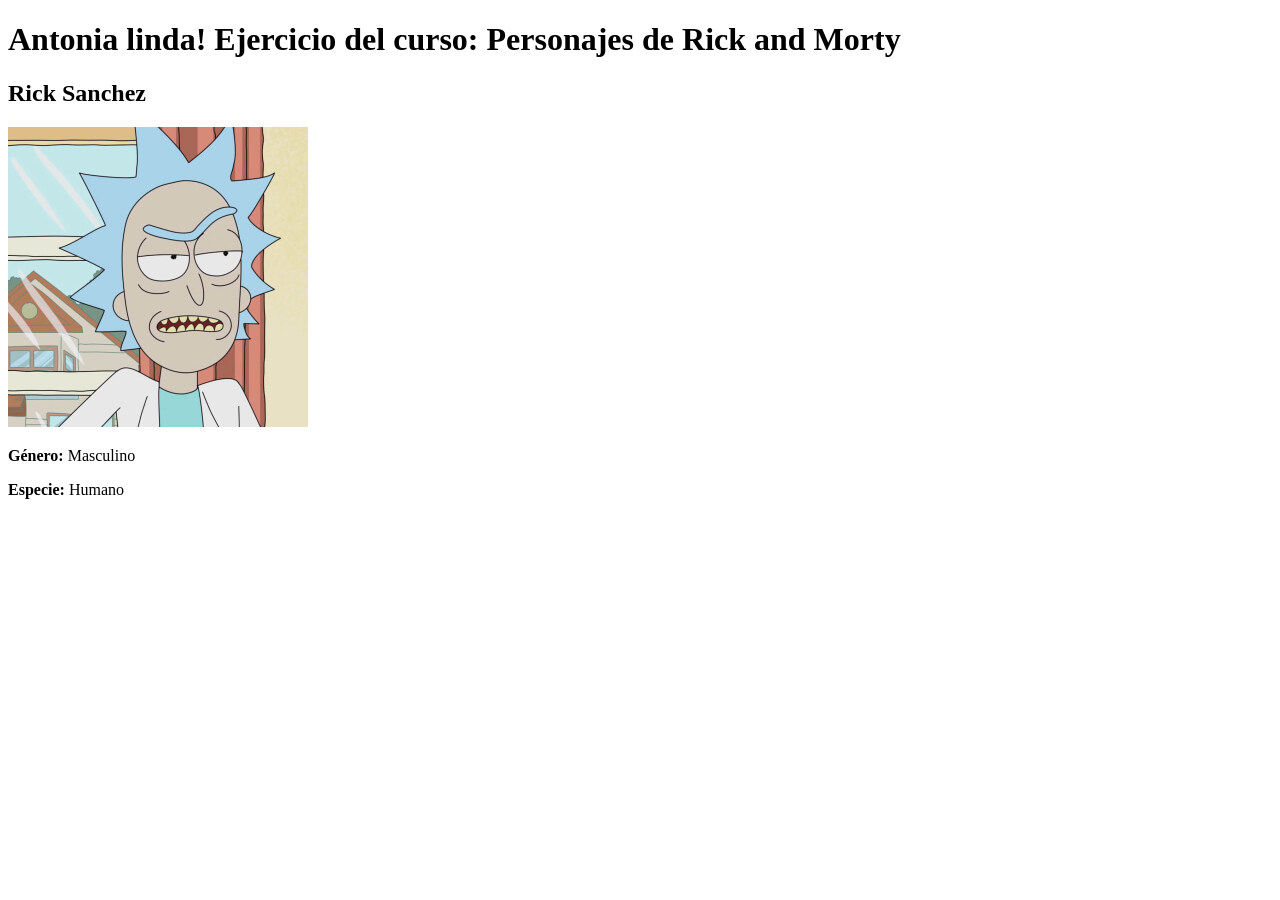
==== index.html @ 78f152e3 "commit inicial clase" ====
<!DOCTYPE html>
<html lang="en">
<head>
    <meta charset="UTF-8">
    <meta name="viewport" content="width=device-width, initial-scale=1.0">
    <title>Diplomado Antonia</title>
</head>
<body>
    <nav>

    </nav>

    <main>
        <h1>Antonia linda! Ejercicio del curso: Personajes de Rick and Morty</h1>
                        
        <section>

            <article>
                <header><h2>Rick Sanchez</h2></header>
                <img src="./img/Rick.jpeg" alt="Rick Sanchez" title="titulo:RickSanchez">
                <div>
                    <p><b>Género:</b> Masculino</p>
                    <p><b>Especie:</b> Humano</p>
                </div>

            </article>
        </section>

    </main>
</body>
</html>
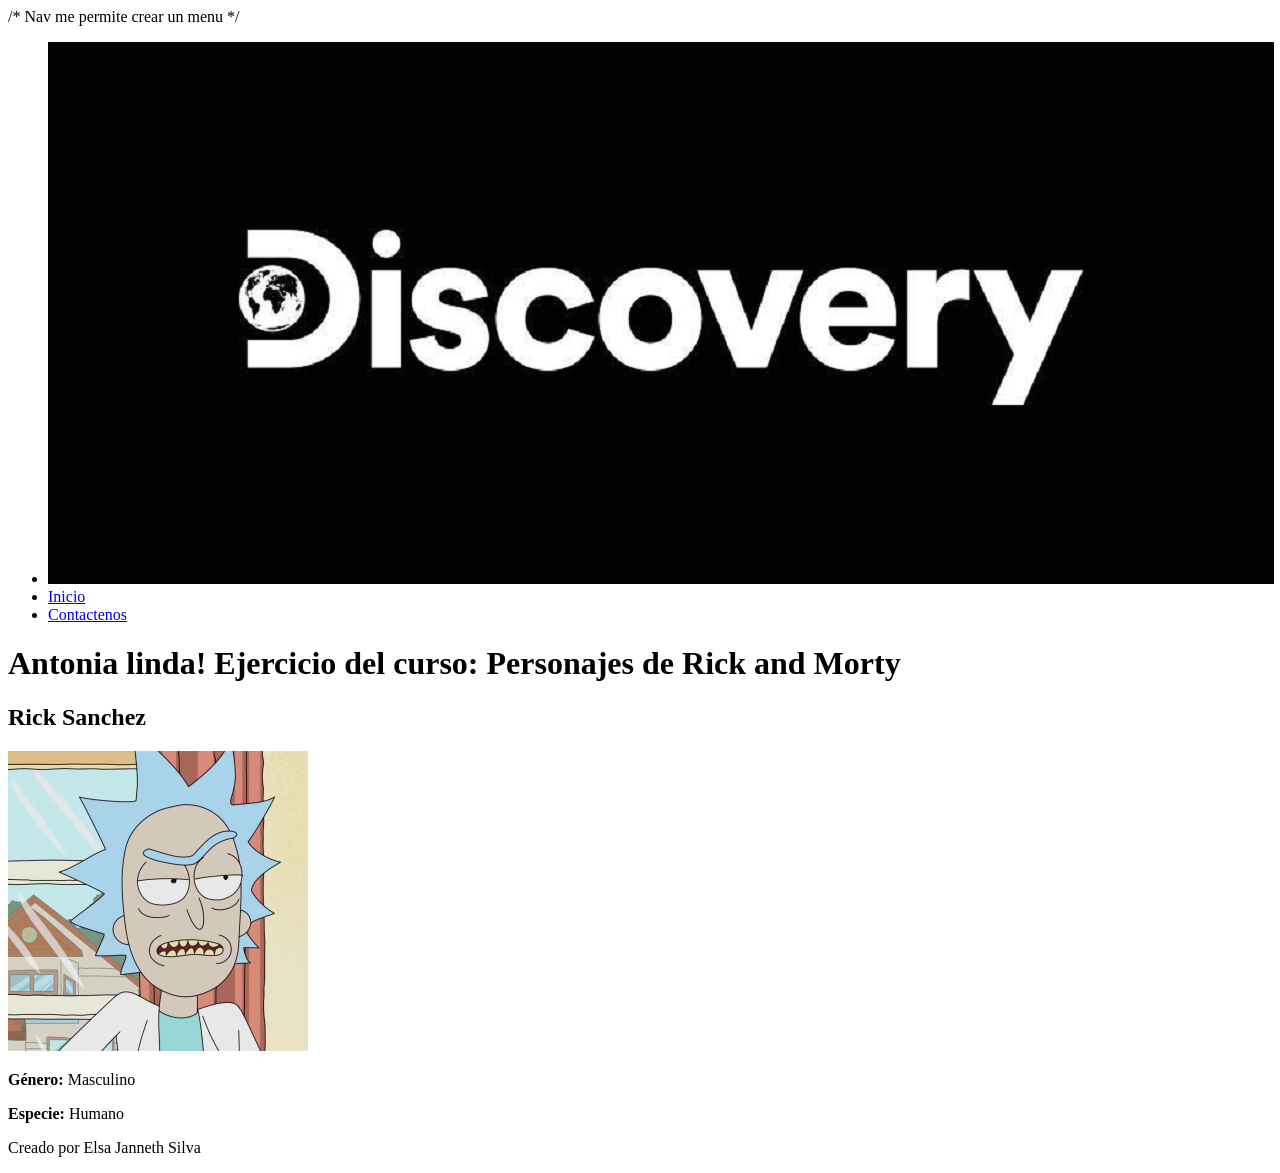
==== commit 3fc6909b: "Segudo comit: Estructura html" ====
--- a/index.html
+++ b/index.html
@@ -6,7 +6,22 @@
     <title>Diplomado Antonia</title>
 </head>
 <body>
-    <nav>
+    /*
+    Nav me permite crear un menu
+    */
+    <nav> 
+        <ul> 
+            <li> 
+                <img src="./img/logo.png" alt="Logo">
+            </li>
+            <li>
+                <a href="./index.html">Inicio</a>
+            </li>
+            <li>
+                <a href="./contactenos.html">Contactenos</a>
+            </li>
+
+        </ul>
 
     </nav>
 
@@ -27,5 +42,8 @@
         </section>
 
     </main>
+    <footer>
+        <p>Creado por Elsa Janneth Silva</p>
+    </footer>
 </body>
 </html>
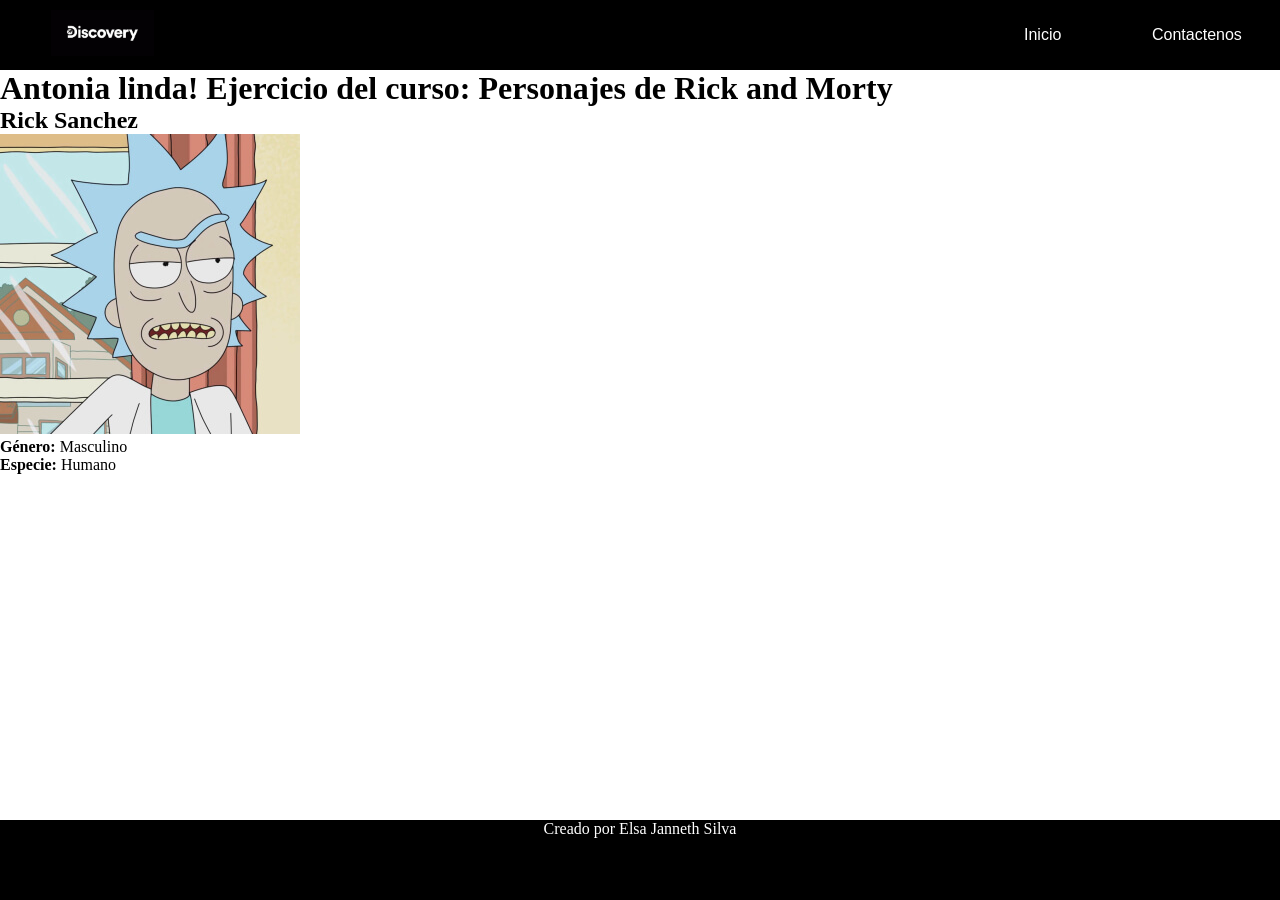
==== commit 31049dc9: "Modificacion estilos" ====
--- a/index.html
+++ b/index.html
@@ -4,14 +4,13 @@
     <meta charset="UTF-8">
     <meta name="viewport" content="width=device-width, initial-scale=1.0">
     <title>Diplomado Antonia</title>
+    <link rel="stylesheet" href="./css/menu.css">
+    <link rel="stylesheet" href="./css/style.css"> 
 </head>
 <body>
-    /*
-    Nav me permite crear un menu
-    */
     <nav> 
-        <ul> 
-            <li> 
+        <ul class="menu"> 
+            <li class="logo"> 
                 <img src="./img/logo.png" alt="Logo">
             </li>
             <li>
@@ -20,20 +19,20 @@
             <li>
                 <a href="./contactenos.html">Contactenos</a>
             </li>
-
         </ul>
 
     </nav>
 
-    <main>
+    <main class="container">
         <h1>Antonia linda! Ejercicio del curso: Personajes de Rick and Morty</h1>
                         
-        <section>
+        <section class="section-flex">
 
-            <article>
+            <article class="character">
                 <header><h2>Rick Sanchez</h2></header>
                 <img src="./img/Rick.jpeg" alt="Rick Sanchez" title="titulo:RickSanchez">
-                <div>
+                
+                <div class="info-character">
                     <p><b>Género:</b> Masculino</p>
                     <p><b>Especie:</b> Humano</p>
                 </div>
--- a/css/menu.css
+++ b/css/menu.css
@@ -0,0 +1,50 @@
+nav {
+    background-color: black;
+    color:blueviolet;
+}
+
+.menu {
+    display: flex;
+    align-items: center;
+}
+
+.logo {
+    flex-grow: 3;
+}
+
+.menu li {
+    width: 10%;
+    list-style: none;
+}
+
+.menu a {
+    color: white;
+    font-family: Arial, Helvetica, sans-serif;
+    text-decoration: none;
+}
+
+.menu a:hover {
+    background-color: white;
+    border: 5px white solid;
+    border-radius: 3px;
+    color:black;
+}
+
+.logo img {
+    width: 10%;
+    padding: 1% 2% 1% 5%;
+}
+
+footer {
+    background-color: black;
+    width: 100%;
+    height: 80px;
+    color: white;
+    position: absolute;
+    bottom: 0;
+    left: 0;
+}
+
+footer p {
+    text-align: center;
+}
--- a/css/style.css
+++ b/css/style.css
@@ -0,0 +1,4 @@
+* {
+    margin: 0%;
+    padding: 0%;
+}
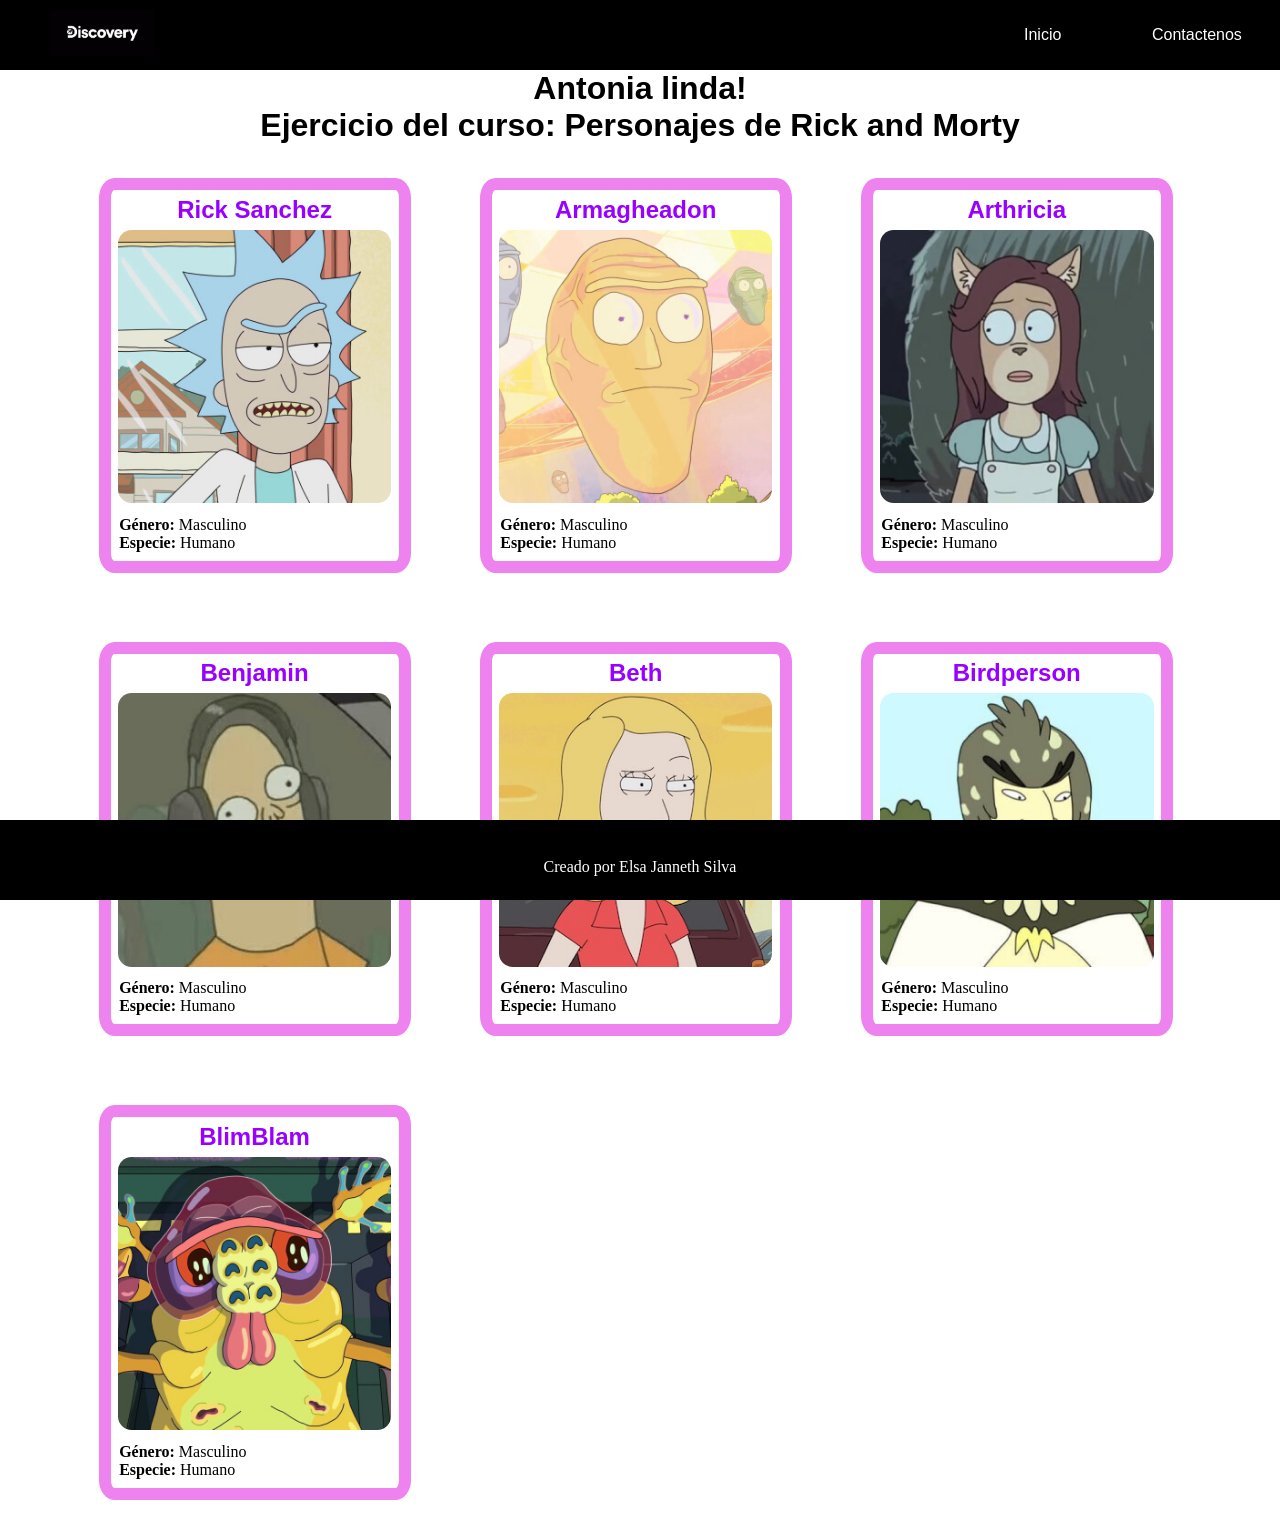
==== commit d4209939: "26Sep cambios clase" ====
--- a/index.html
+++ b/index.html
@@ -24,8 +24,8 @@
     </nav>
 
     <main class="container">
-        <h1>Antonia linda! Ejercicio del curso: Personajes de Rick and Morty</h1>
-                        
+        <h1>Antonia linda!</h1>
+        <h1>Ejercicio del curso: Personajes de Rick and Morty</h1>
         <section class="section-flex">
 
             <article class="character">
@@ -38,6 +38,74 @@
                 </div>
 
             </article>
+
+            <article class="character">
+                <header><h2>Armagheadon</h2></header>
+                <img src="./img/Armagheadon.jpeg" alt="Armagheadon" title="titulo:Armagheadon">
+                
+                <div class="info-character">
+                    <p><b>Género:</b> Masculino</p>
+                    <p><b>Especie:</b> Humano</p>
+                </div>
+
+            </article>
+
+            <article class="character">
+                <header><h2>Arthricia</h2></header>
+                <img src="./img/Arthricia.jpeg" alt="Arthricia" title="titulo:Arthricia">
+                
+                <div class="info-character">
+                    <p><b>Género:</b> Masculino</p>
+                    <p><b>Especie:</b> Humano</p>
+                </div>
+
+            </article>
+
+            <article class="character">
+                <header><h2>Benjamin</h2></header>
+                <img src="./img/Benjamin.jpeg" alt="Benjamin" title="titulo:Benjamin">
+                
+                <div class="info-character">
+                    <p><b>Género:</b> Masculino</p>
+                    <p><b>Especie:</b> Humano</p>
+                </div>
+
+            </article>
+            
+            <article class="character">
+                <header><h2>Beth</h2></header>
+                <img src="./img/Beth.jpeg" alt="Beth" title="titulo:Beth">
+                
+                <div class="info-character">
+                    <p><b>Género:</b> Masculino</p>
+                    <p><b>Especie:</b> Humano</p>
+                </div>
+
+            </article>
+            
+            <article class="character">
+                <header><h2>Birdperson</h2></header>
+                <img src="./img/Birdperson.jpeg" alt="Birdperson" title="titulo:Birdperson">
+                
+                <div class="info-character">
+                    <p><b>Género:</b> Masculino</p>
+                    <p><b>Especie:</b> Humano</p>
+                </div>
+
+            </article>
+
+            
+            <article class="character">
+                <header><h2>BlimBlam</h2></header>
+                <img src="./img/BlimBlam.jpeg" alt="BlimBlam" title="titulo:BlimBlam">
+                
+                <div class="info-character">
+                    <p><b>Género:</b> Masculino</p>
+                    <p><b>Especie:</b> Humano</p>
+                </div>
+
+            </article>
+
         </section>
 
     </main>
--- a/css/menu.css
+++ b/css/menu.css
@@ -47,4 +47,5 @@
 
 footer p {
     text-align: center;
+    margin-top: 3%;
 }
--- a/css/style.css
+++ b/css/style.css
@@ -1,4 +1,46 @@
 * {
     margin: 0%;
     padding: 0%;
+}
+
+.container {
+    margin-left: 5%;
+    margin-right: 5%;
+    margin-top: 2;
+}
+
+h1,
+h2 {
+    text-align: center;
+    font-family: Verdana, Geneva, Tahoma, sans-serif;
+}
+
+.section-flex {
+    display:flex;
+    flex-wrap: wrap;
+}
+
+
+.character {
+    width: 25%;
+    margin: 3%;
+    border: 12px violet solid;
+    text-align: center;
+    border-radius: 5%;
+}
+
+.character img{
+    width: 95%;
+    border-radius: 5%; /* Redondear los borders*/
+}
+
+.info-character{
+    padding: 3%;
+    text-align: left;
+}
+
+h2 {
+    margin: 2%;
+    font-weight:bolder;
+    color: #9900FF;
 }
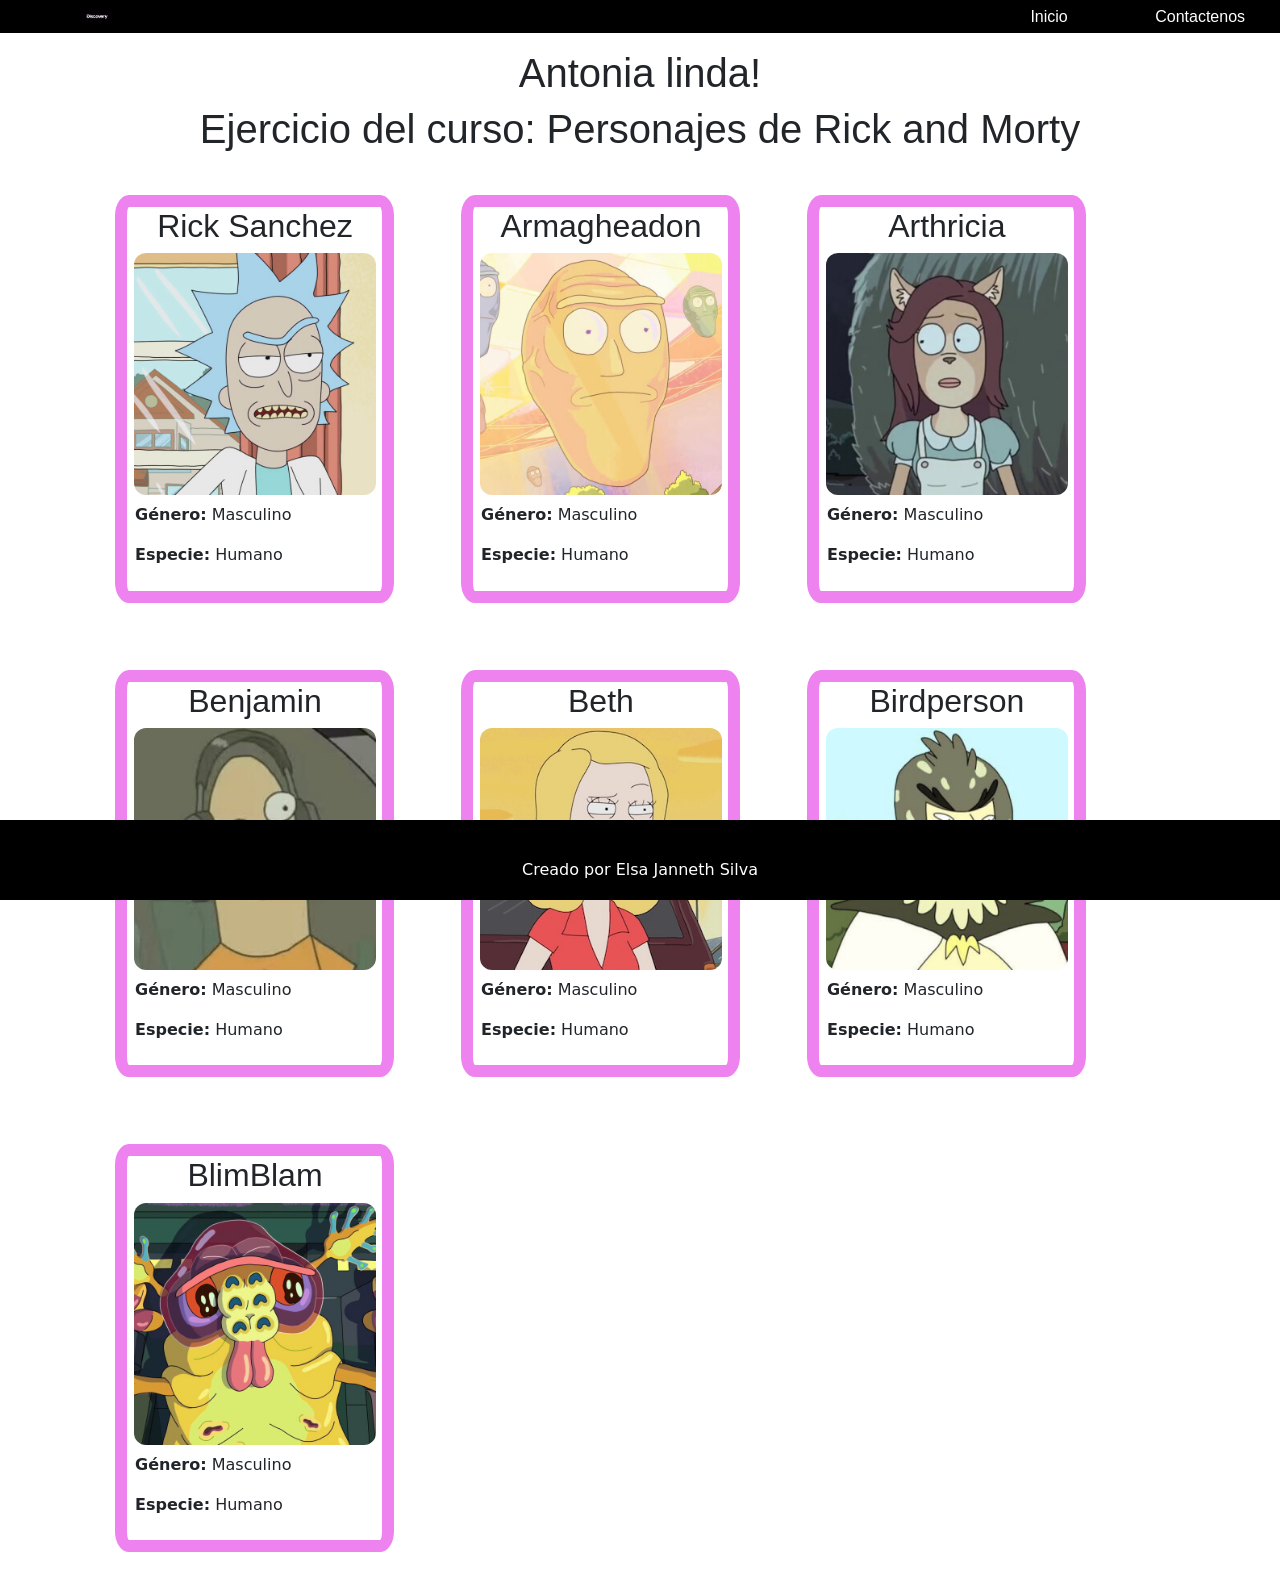
==== commit 4fb108b5: "26Sep - Cambios js" ====
--- a/index.html
+++ b/index.html
@@ -6,6 +6,10 @@
     <title>Diplomado Antonia</title>
     <link rel="stylesheet" href="./css/menu.css">
     <link rel="stylesheet" href="./css/style.css"> 
+     <!-- Importar el bootstrap paso 1
+    -->
+    <link href="https://cdn.jsdelivr.net/npm/bootstrap@5.3.3/dist/css/bootstrap.min.css" rel="stylesheet" integrity="sha384-QWTKZyjpPEjISv5WaRU9OFeRpok6YctnYmDr5pNlyT2bRjXh0JMhjY6hW+ALEwIH" crossorigin="anonymous">
+
 </head>
 <body>
     <nav> 
@@ -112,5 +116,9 @@
     <footer>
         <p>Creado por Elsa Janneth Silva</p>
     </footer>
+    <!-- llamados de los javascript     -->
+     <script src="./js/javascript.js"></script>
+    <!-- Importar el bootstrap paso 2     -->
+    <script src="https://cdn.jsdelivr.net/npm/bootstrap@5.3.3/dist/js/bootstrap.bundle.min.js" integrity="sha384-YvpcrYf0tY3lHB60NNkmXc5s9fDVZLESaAA55NDzOxhy9GkcIdslK1eN7N6jIeHz" crossorigin="anonymous"></script>    
 </body>
 </html>
